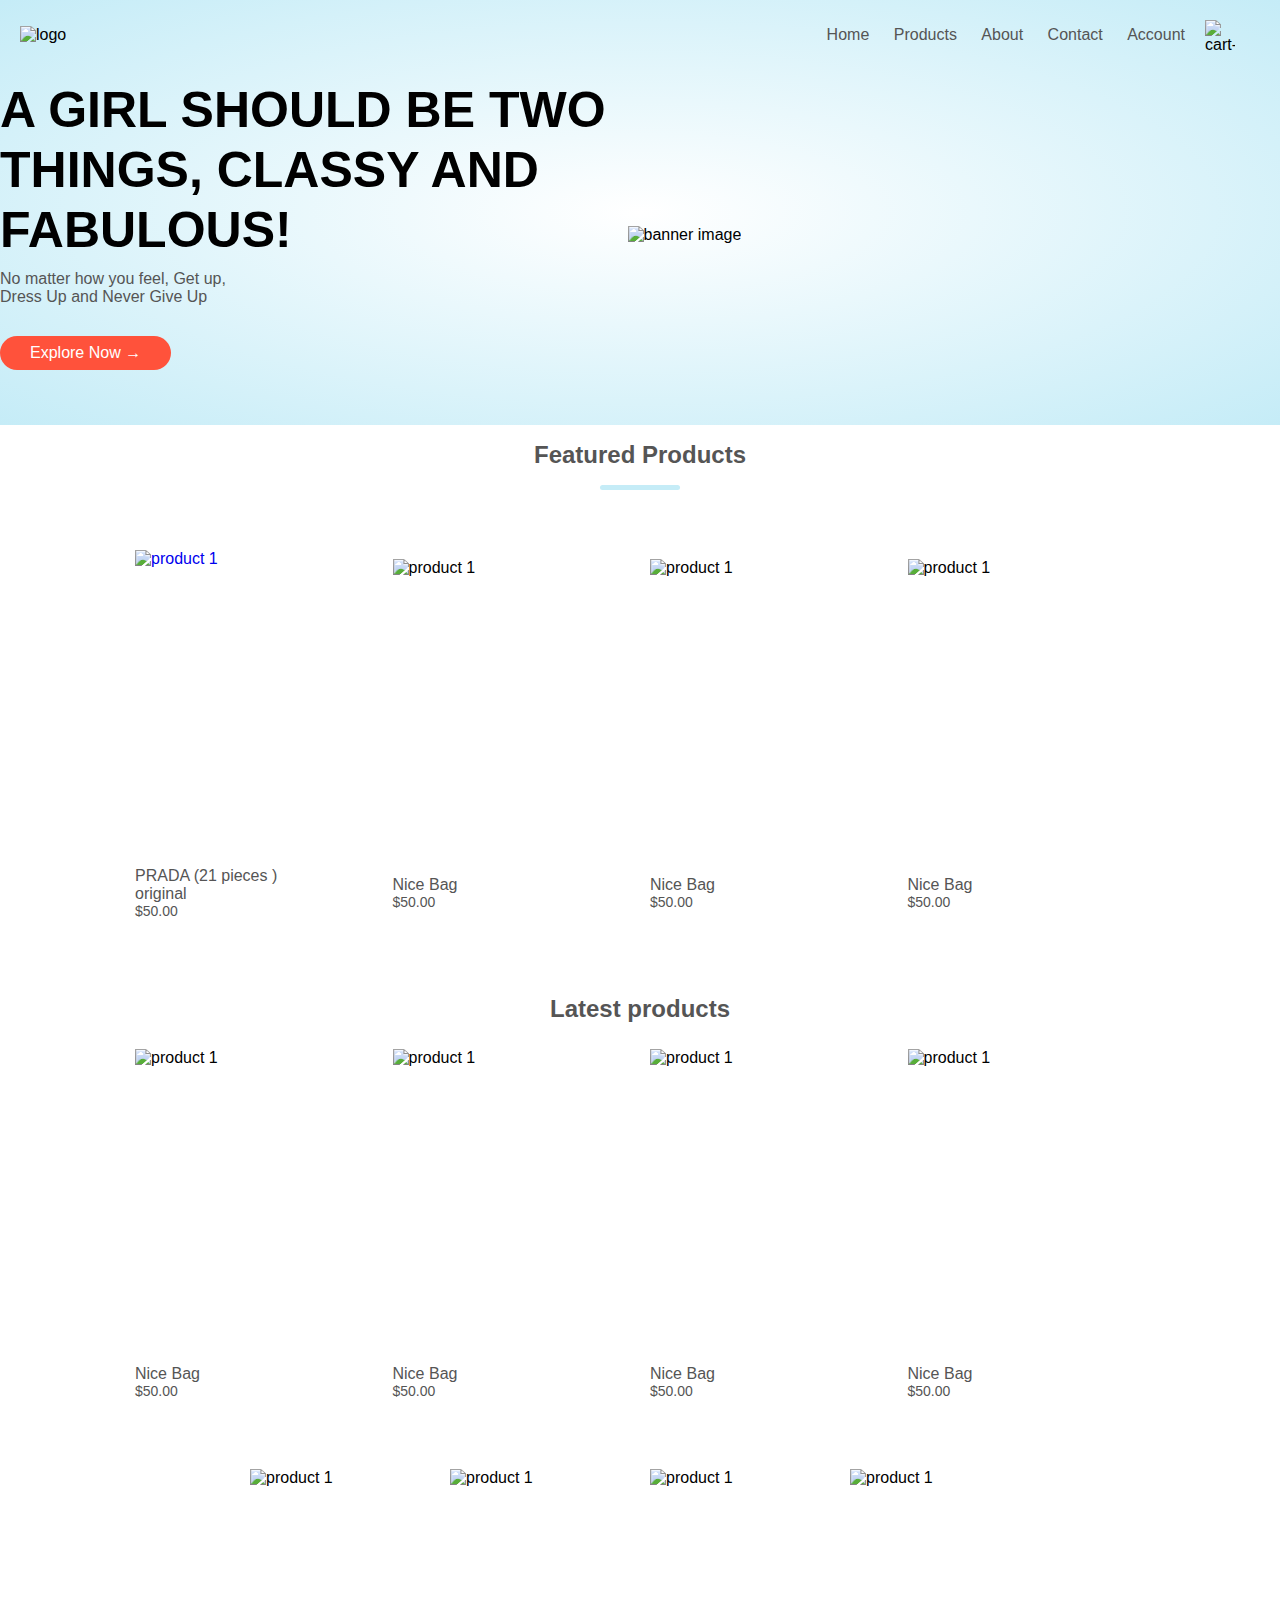
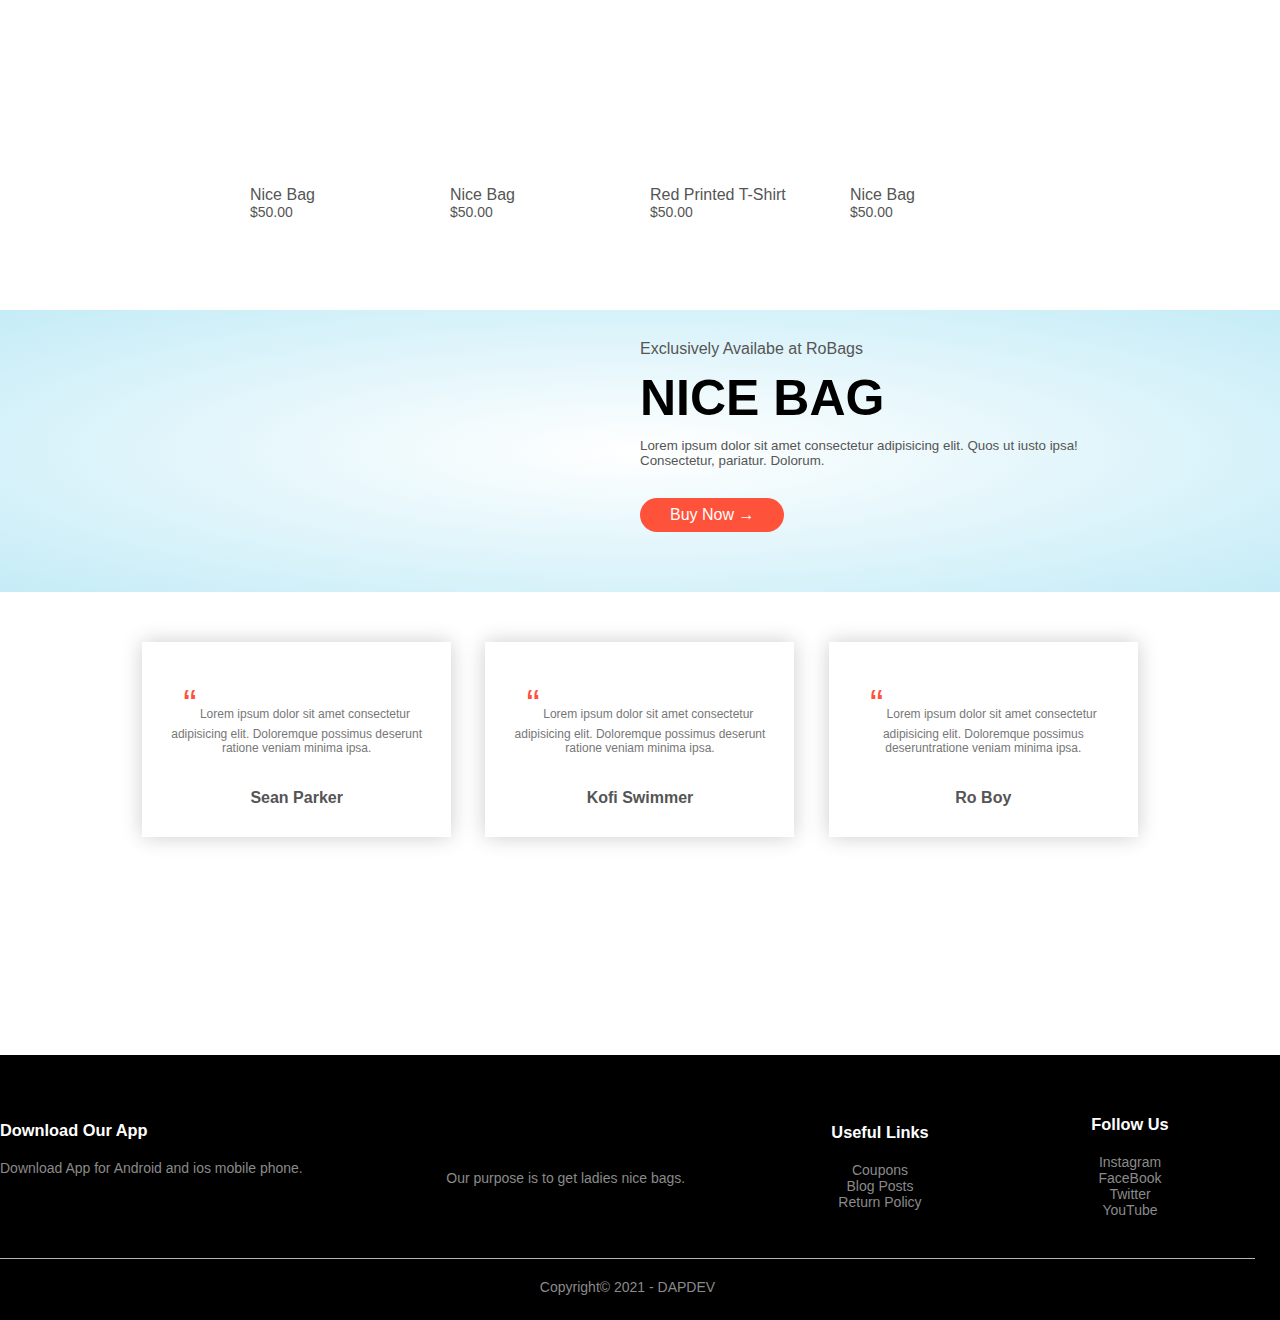
==== index.html @ 1f47ddc7 "Add files via upload" ====
<!DOCTYPE html>
<html lang="en">
  <head>
    <meta charset="UTF-8" />
    <meta name="viewport" content="width=device-width, initial-scale=1.0" />
    <title>roBags</title>
    <link rel="stylesheet" href="style.css" />
  </head>
  <body>
    <!-- header  -->
    <header class="header">
      <div class="container">
        <!-- navbar -->
        <div class="navbar">
          <div class="logo">
            <img src="/images/logo.png" width="125px" alt="logo" />
          </div>
          <nav>
            <ul>
              <li><a href="">Home</a></li>
              <li><a href="products.html">Products</a></li>
              <li><a href="product-details.html">About</a></li>
              <li><a href="cart.html">Contact</a></li>
              <li><a href="">Account</a></li>
            </ul>
          </nav>
          <img
            src="images/cart.png"
            width="30px"
            height="30px"
            alt="cart-img"
            class="cart-button"
          />
          <img
            src="/images/menu.png"
            width="125px"
            alt="logo"
            class="menu-icon"
          />
        </div>
        <!-- end of navbar -->
        <!-- banner area  -->
        <section class="row">
          <div class="col-2">
            <h1>A GIRL SHOULD BE TWO THINGS, CLASSY AND FABULOUS!</h1>
            <!-- make it dynamic (change it to a new qoute everyday or maybe every hour) -->
            <p class="caption">
              <!-- <span class="quotes">&#8220;</span> -->No matter how you
              feel, Get up,
              <br />
              Dress Up and Never Give Up
            </p>
            <a href="" class="btn">Explore Now &#8594;</a>
          </div>
          <div class="col-2">
            <img src="images/bag7.png" alt="banner image" />
          </div>
        </section>
        <!-- end of banner area  -->
      </div>
    </header>
    <!-- end of header  -->
    <!-- featured categories  -->
    <!-- <section class="categories">
      <div class="small-container">
        <div class="row">
          <div class="col-3">
            <img src="images/category-1.jpg" alt="" />
          </div>
          <div class="col-3">
            <img src="images/category-2.jpg" alt="" />
          </div>
          <div class="col-3">
            <img src="images/category-3.jpg" alt="" />
          </div>
        </div>
      </div>
    </section> -->
    <!-- end of featured categories -->
    <!-- featured products  -->
    <div class="small-container">
      <h2 class="title">Featured Products</h2>
      <div class="line"></div>
      <div class="row">
        <!-- one product  -->
        <a class="col-4" href="product-details.html">
          <div>
            <img src="images/pro-1.jpg" alt="product 1" />
            <h4>PRADA (21 pieces )<br />original</h4>

            <div class="ratings">
              <!-- font awesome star ratings -->
            </div>
            <p>$50.00</p>
          </div>
        </a>
        <!-- end of one product -->
        <!-- one product  -->
        <div class="col-4">
          <img src="images/pro-8.jpg" alt="product 1" />
          <h4>Nice Bag</h4>
          <div class="ratings">
            <!-- font awesome star ratings -->
          </div>
          <p>$50.00</p>
        </div>
        <!-- end of one product --><!-- one product  -->
        <div class="col-4">
          <img src="images/pro-13.jpg" alt="product 1" />
          <h4>Nice Bag</h4>
          <div class="ratings">
            <!-- font awesome star ratings -->
          </div>
          <p>$50.00</p>
        </div>
        <!-- end of one product --><!-- one product  -->
        <div class="col-4">
          <img src="images/pro-4.jpg" alt="product 1" />
          <h4>Nice Bag</h4>
          <div class="ratings">
            <!-- font awesome star ratings -->
          </div>
          <p>$50.00</p>
        </div>
        <!-- end of one product -->
      </div>
      <!-- Latest products  -->
      <h2 class="title">Latest products</h2>
      <section class="row">
        <!-- one product  -->
        <div class="col-4">
          <img src="images/pro-10.jpg" alt="product 1" />
          <h4>Nice Bag</h4>
          <div class="ratings">
            <!-- font awesome star ratings -->
          </div>
          <p>$50.00</p>
        </div>
        <!-- end of one product -->
        <!-- one product  -->
        <div class="col-4">
          <img src="images/pro-6.jpg" alt="product 1" />
          <h4>Nice Bag</h4>
          <div class="ratings">
            <!-- font awesome star ratings -->
          </div>
          <p>$50.00</p>
        </div>
        <!-- end of one product --><!-- one product  -->
        <div class="col-4">
          <img src="images/pro-7.jpg" alt="product 1" />
          <h4>Nice Bag</h4>
          <div class="ratings">
            <!-- font awesome star ratings -->
          </div>
          <p>$50.00</p>
        </div>
        <!-- end of one product --><!-- one product  -->
        <div class="col-4">
          <img src="images/pro-11.jpg" alt="product 1" />
          <h4>Nice Bag</h4>
          <div class="ratings">
            <!-- font awesome star ratings -->
          </div>
          <p>$50.00</p>
        </div>
        <div class="row">
          <!-- one product  -->
          <div class="col-4">
            <img src="images/pro-9.jpg" alt="product 1" />
            <h4>Nice Bag</h4>
            <div class="ratings">
              <!-- font awesome star ratings -->
            </div>
            <p>$50.00</p>
          </div>
          <!-- end of one product -->
          <!-- one product  -->
          <div class="col-4">
            <img src="images/pro-12.jpg" alt="product 1" />
            <h4>Nice Bag</h4>
            <div class="ratings">
              <!-- font awesome star ratings -->
            </div>
            <p>$50.00</p>
          </div>
          <!-- end of one product --><!-- one product  -->
          <div class="col-4">
            <img src="images/pro-14.jpg" alt="product 1" />
            <h4>Red Printed T-Shirt</h4>
            <div class="ratings">
              <!-- font awesome star ratings -->
            </div>
            <p>$50.00</p>
          </div>
          <!-- end of one product --><!-- one product  -->
          <div class="col-4">
            <img src="images/pro-16.jpg" alt="product 1" />
            <h4>Nice Bag</h4>
            <div class="ratings">
              <!-- font awesome star ratings -->
            </div>
            <p>$50.00</p>
          </div>
          <!-- end of one product -->
        </div>
        <!-- end of one product -->
      </section>
      <!-- End of latest products  -->
    </div>
    <!-- end of featured products -->
    <!-- offer  -->
    <section class="offer">
      <div class="small-container">
        <section class="row">
          <div class="col-2">
            <img src="images/bag1.png" alt="" class="offer-img" />
          </div>
          <div class="col-2">
            <p>Exclusively Availabe at RoBags</p>
            <h1>NICE BAG</h1>
            <small
              >Lorem ipsum dolor sit amet consectetur adipisicing elit. Quos ut
              iusto ipsa! Consectetur, pariatur. Dolorum.</small
            >
            <a href="" class="btn">Buy Now &#8594;</a>
          </div>
        </section>
      </div>
    </section>
    <!-- end of offer  -->
    <section class="testimonial">
      <div class="small-container">
        <div class="row">
          <!-- person's testimonial -->
          <div class="col-3">
            <p>
              <span class="quotes">&#8220;</span>
              Lorem ipsum dolor sit amet consectetur adipisicing elit.
              Doloremque possimus deserunt ratione veniam minima ipsa.
            </p>
            <div class="ratings">
              <!-- font awesome star icons  -->
            </div>
            <img src="images/user-1.png" alt="" />
            <h3>Sean Parker</h3>
          </div>
          <!-- end of person's testimonial -->
          <div class="col-3">
            <p>
              <span class="quotes">&#8220;</span>
              Lorem ipsum dolor sit amet consectetur adipisicing elit.
              Doloremque possimus deserunt ratione veniam minima ipsa.
            </p>
            <div class="ratings">
              <!-- font awesome star icons  -->
            </div>
            <img src="images/user-2.png" alt="" />
            <h3>Kofi Swimmer</h3>
          </div>
          <div class="col-3">
            <p>
              <span class="quotes">&#8220;</span>
              Lorem ipsum dolor sit amet consectetur adipisicing elit.
              Doloremque possimus deseruntratione veniam minima ipsa.
            </p>
            <div class="ratings">
              <!-- font awesome star icons  -->
            </div>
            <img src="images/user-3.png" alt="" />
            <h3>Ro Boy</h3>
          </div>
        </div>
      </div>
    </section>
    <!-- brands  eg.LV YSL etc-->
    <section class="brands">
      <div class="small-container">
        <div class="row">
          <div class="col-5">
            <img src="images/logo-godrej.png" alt="" />
          </div>
          <div class="col-5">
            <img src="images/logo-oppo.png" alt="" />
          </div>
          <div class="col-5">
            <img src="images/logo-coca-cola.png" alt="" />
          </div>
          <div class="col-5">
            <img src="images/logo-paypal.png" alt="" />
          </div>
          <div class="col-5">
            <img src="images/logo-philips.png" alt="" />
          </div>
        </div>
      </div>
    </section>
    <!-- end of brands -->
    <!-- footer  -->
    <footer>
      <div class="container">
        <div class="row">
          <div class="footer-col-1">
            <h3>Download Our App</h3>
            <p>Download App for Android and ios mobile phone.</p>
            <div class="app-logo">
              <img src="images/play-store.png" alt="" />
              <img src="images/app-store.png" alt="" />
            </div>
          </div>
          <div class="footer-col-2">
            <img src="images/logo-white.png" alt="" />
            <p>Our purpose is to get ladies nice bags.</p>
          </div>
          <div class="footer-col-3">
            <h3>Useful Links</h3>
            <ul>
              <li>Coupons</li>
              <li>Blog Posts</li>
              <li>Return Policy</li>
            </ul>
          </div>
          <div class="footer-col-4">
            <h3>Follow Us</h3>
            <ul>
              <li>Instagram</li>
              <li>FaceBook</li>
              <li>Twitter</li>
              <li>YouTube</li>
            </ul>
          </div>
        </div>
        <hr />
        <p class="copyright">Copyright&copy; 2021 - DAPDEV</p>
      </div>
    </footer>
    <!-- end of footer  -->
    <script src="app.js"></script>
  </body>
</html>
---- style.css ----
* {
  margin: 0;
  padding: 0;
  box-sizing: border-box;
  text-decoration: none;
  list-style: none;
}
body {
  font-family: "Lucida Sans", "Lucida Sans Regular", "Lucida Grande",
    "Lucida Sans Unicode", Geneva, Verdana, sans-serif;
}
/* ROOT STYLES  */
/* UTILITY CLASSES  */

.row {
  /* background-color: coral; */
  /* margin-top: 70px; */
  display: flex;
  align-items: center;
  flex-wrap: wrap;
  justify-content: space-around;
}
/* END OF UTILITY CLASSES */
/* HEADER  */
header {
  background: radial-gradient(#fff, rgb(197, 236, 247));
  height: auto;
}
/* NAVBAR */
.navbar {
  display: flex;
  align-items: center;
  padding: 20px;
}
nav {
  flex: 1;
  text-align: right;
}
nav ul {
  display: inline-block;
  list-style: none;
}
nav ul li {
  display: inline-block;
  margin-right: 20px;
}
nav a {
  color: #555;
}
p {
  color: #555;
}
.cart-button {
  cursor: pointer;
}

.container {
  max-width: 1300px;
  margin: auto;
  padding: 0 25px 25px 0;
}
/* END OF NAVBAR */

/* BANNER */
.quotes {
  font-size: 40px;
  color: #ff523b;
}
.col-2 {
  flex-basis: 50%;
  min-width: 300px;
}
.col-2 img {
  max-width: 100%;
  padding: 50px 0;
}
.col-2 h1 {
  font-size: 50px;
  line-height: 60px;
  margin: 10px 0;
}
.btn {
  display: inline-block;
  background: #ff523b;
  color: #fff;
  padding: 8px 30px;
  margin: 30px 0;
  border-radius: 30px;
  transition: background 400ms;
}
.btn:hover {
  background: #555;
}
/* END OF BANNER */
/* END OF HEADER  */
/* CATEGORIES  */
.categories {
  margin: 70px 0;
}
.small-container {
  max-width: 1080px;
  margin: auto;
  padding: 0 25px;
}
.col-3 {
  flex-basis: 30%;
  min-width: 250px;
  /* margin-bottom: 30px; */
}
.col-3 img {
  width: 100%;
}
/* END OF CATEGORIES */
/* FEATURED PRODUCTS  */
.title {
  text-align: center;
  margin: 0 auto;
  line-height: 60px;
  color: #555;
}
.line {
  text-align: center;
  background: rgb(197, 236, 247);
  width: 80px;
  height: 5px;
  border-radius: 5px;
  margin: 0 auto 50px;
}
.col-4 {
  flex-basis: 25%;
  padding: 10px;
  min-width: 200px;
  margin-bottom: 50px;
}
.col-4 img {
  width: 100%;
  min-height: 316.66px;
  max-height: 316.66px;
  transition: transform 400ms;
}
h4 {
  color: #555;
  font-weight: normal;
}
.col-4 p {
  font-size: 14px;
}
.col-4 img:hover {
  transform: translateY(-5px);
}
/* END OF FEATURED PRODUCTS  */
/* OFFER  */
.offer {
  background: radial-gradient(#fff, rgb(197, 236, 247));
  margin-top: 30px;
  padding: 30px 0;
}
.col-2 .offer-img {
  padding: 50px;
}
small {
  display: block;
  color: #555;
}
/* END OF OFFER  */

/* TESTIMONIAL */
.testimonial {
  padding-top: 50px;
}
.testimonial .col-3 {
  text-align: center;
  padding: 30px 20px;
  box-shadow: 0 0 20px 0px rgba(0, 0, 0, 0.199);
  cursor: pointer;
  transition: transform 400ms;
}
.testimonial .col-3 img {
  width: 50px;
  margin-top: 20px;
  border-radius: 50%;
}
.testimonial .col-3:hover {
  transform: translateY(-10px);
}
.col-3 p {
  font-size: 12px;
  margin: 10px 0;
  color: #777;
}
.testimonial .col-3 h3 {
  font-weight: 600;
  color: #555;
  font-size: 16px;
}
/* END OF TESTIMONIAL */

/* BRANDS  */
.brands {
  margin: 100px auto;
}
.col-5 {
  width: 160px;
}
.col-5 img {
  width: 100%;
  cursor: pointer;
  filter: grayscale(100%);
  transition: 500ms;
}
.col-5 img:hover {
  filter: grayscale(0);
}
/* END OF BRANDS */

/* FOOTER  */
footer {
  background: #000;
  color: #8a8a8a;
  font-size: 14px;
  padding: 60px 0 0;
}
footer p {
  color: #8a8a8a;
}
footer h3 {
  color: #fff;
  margin-bottom: 20px;
}
.footer-col-1,
.footer-col-2,
.footer-col-3,
.footer-col-4 {
  min-width: 250px;
  margin-bottom: 20px;
}
.footer-col-1 {
  flex-basis: 30%;
}
.footer-col-2 {
  flex: 1;
  text-align: center;
}
.footer-col-2 img {
  width: 180px;
  margin-bottom: 20px;
}
.footer-col-3,
.footer-col-4 {
  flex-basis: 12%;
  text-align: center;
}
.app-logo {
  margin-top: 20px;
}
.app-logo img {
  width: 140px;
}
footer hr {
  border: none;
  background: #b5b5b5;
  height: 1px;
  margin: 20px 0;
}
footer .copyright {
  text-align: center;
}
/* END OF FOOTER  */

/* PRODUCTS PAGE  */
.row-2 {
  justify-content: space-between;
  margin: 30px auto 50px;
}
select {
  border: 2px solid #000000;
  border-radius: 5px;
  padding: 5px;
  color: #555;
}
/* select:focus {

} */
.page-btn {
  margin: 0 auto 50px;
}
.page-btn span {
  display: inline-block;
  border: 1px solid #ff523b;
  margin-left: 10px;
  width: 40px;
  height: 40px;
  text-align: center;
  line-height: 40px;
  cursor: pointer;
  transition: all 400ms;
}
.page-btn span:hover {
  background: #ff523b;
  color: #fff;
}
/* END OF PRODUCT */
/* SINGLE PRODUCT  */
.single-product {
  margin-top: 50px;
}
.single-product .col-2 img {
  padding: 0;
}
.single-product .col-2 {
  padding: 20px;
}
.single-product h4 {
  margin: 20px 0;
  font-size: 22px;
  font-weight: bold;
}
.single-product select {
  display: block;
  padding: 10px;
  margin-top: 20px;
}
.single-product input {
  width: 50px;
  height: 40px;
  padding-left: 10px;
  font-size: 20px;
  margin-right: 10px;
  border: 1px solid #000;
}
.small-img-row {
  display: flex;
  justify-content: space-between;
}
.small-img-column {
  flex-basis: 24%;
  cursor: pointer;
}
/* END OF SINGLE PRODUCT  */
/* CART ITEMS  */
.cart-page {
  margin: 50px auto;
}
table {
  width: 100%;
  border-collapse: collapse;
}
.cart-info {
  display: flex;
  flex-wrap: wrap;
}
th {
  text-align: left;
  padding: 5px;
  color: #fff;
  background: #ff523b;
}
td {
  padding: 10px 5px;
}
td input {
  width: 40px;
  height: 30px;
  padding: 5px;
}
td a {
  color: #ff523b;
  font-size: 12px;
}

td img {
  width: 80px;
  height: 80px;
  margin-right: 10px;
}
.total-price {
  display: flex;
  justify-content: flex-end;
}

.total-price table {
  border-top: 3px solid #ff523b;
  width: 100%;
  max-width: 400px;
}
td:last-child,
th:last-child {
  text-align: right;
}
/* END 
OF CART ITEMS  */
/* RESPONSIVE  */
.menu-icon {
  width: 28px;
  margin-left: 20px;
  display: none;
}

/* media query for menu  */
@media only screen and (max-width: 800px) {
  .col-5 img {
    filter: grayscale(0);
  }
  .menu-icon {
    display: block;
    cursor: pointer;
  }
  nav ul {
    position: absolute;
    top: 70px;
    left: 0;
    background: #444;
    width: 100%;
    max-height: 0;
    overflow: hidden;
    transition: all 400ms;
  }
  .add-height {
    max-height: 200px;
  }
  nav ul li {
    display: block;
    margin: 10px 40px 10px;
  }
  nav ul li a {
    color: #fff;
  }
}

/* media query for less than 600px  */
@media only screen and (max-width: 600px) {
  .row {
    text-align: center;
  }
  .col-2,
  .col-3,
  .col-4 {
    flex-basis: 100%;
  }
  .single-product .row {
    text-align: left;
  }
  .single-product .col-2 {
    padding: 20px 0;
  }
  .single-product h1 {
    font-size: 26px;
    line-height: 32px;
  }
  .cart-info p {
    display: none;
  }
}
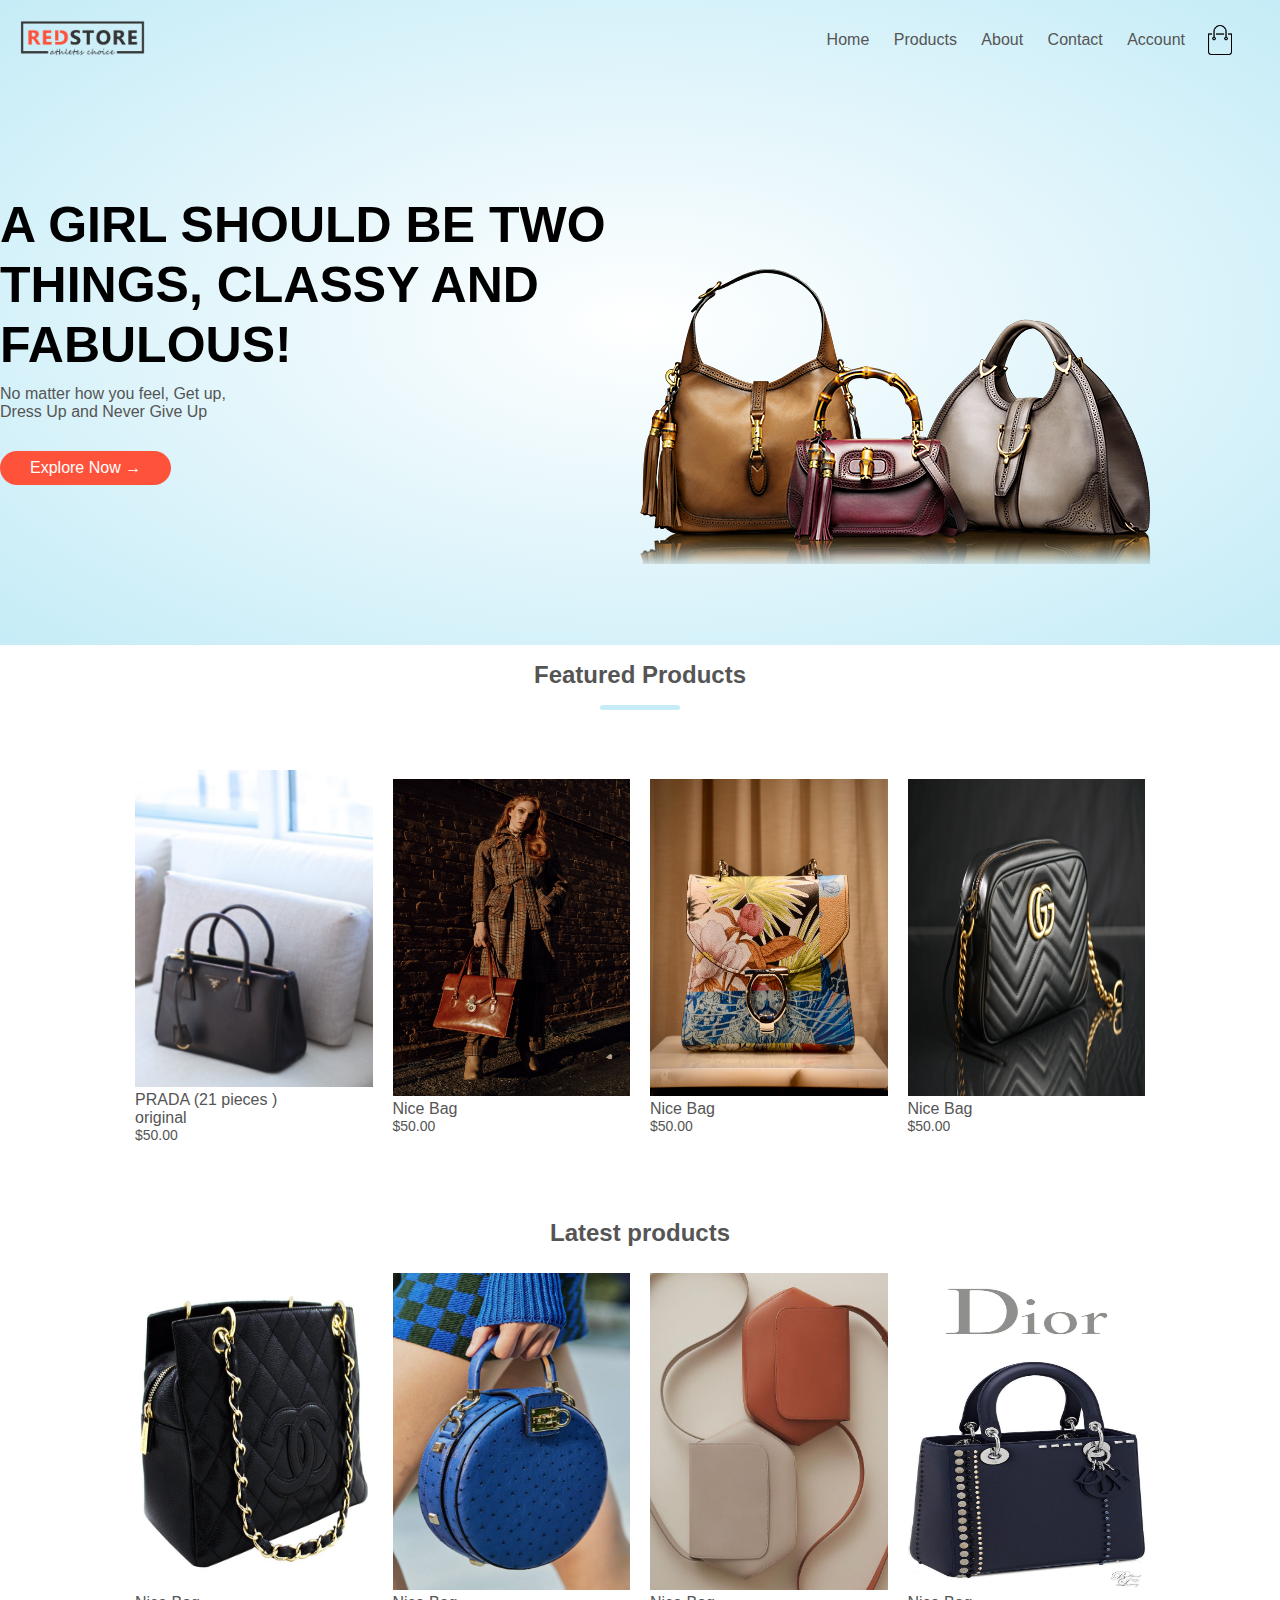
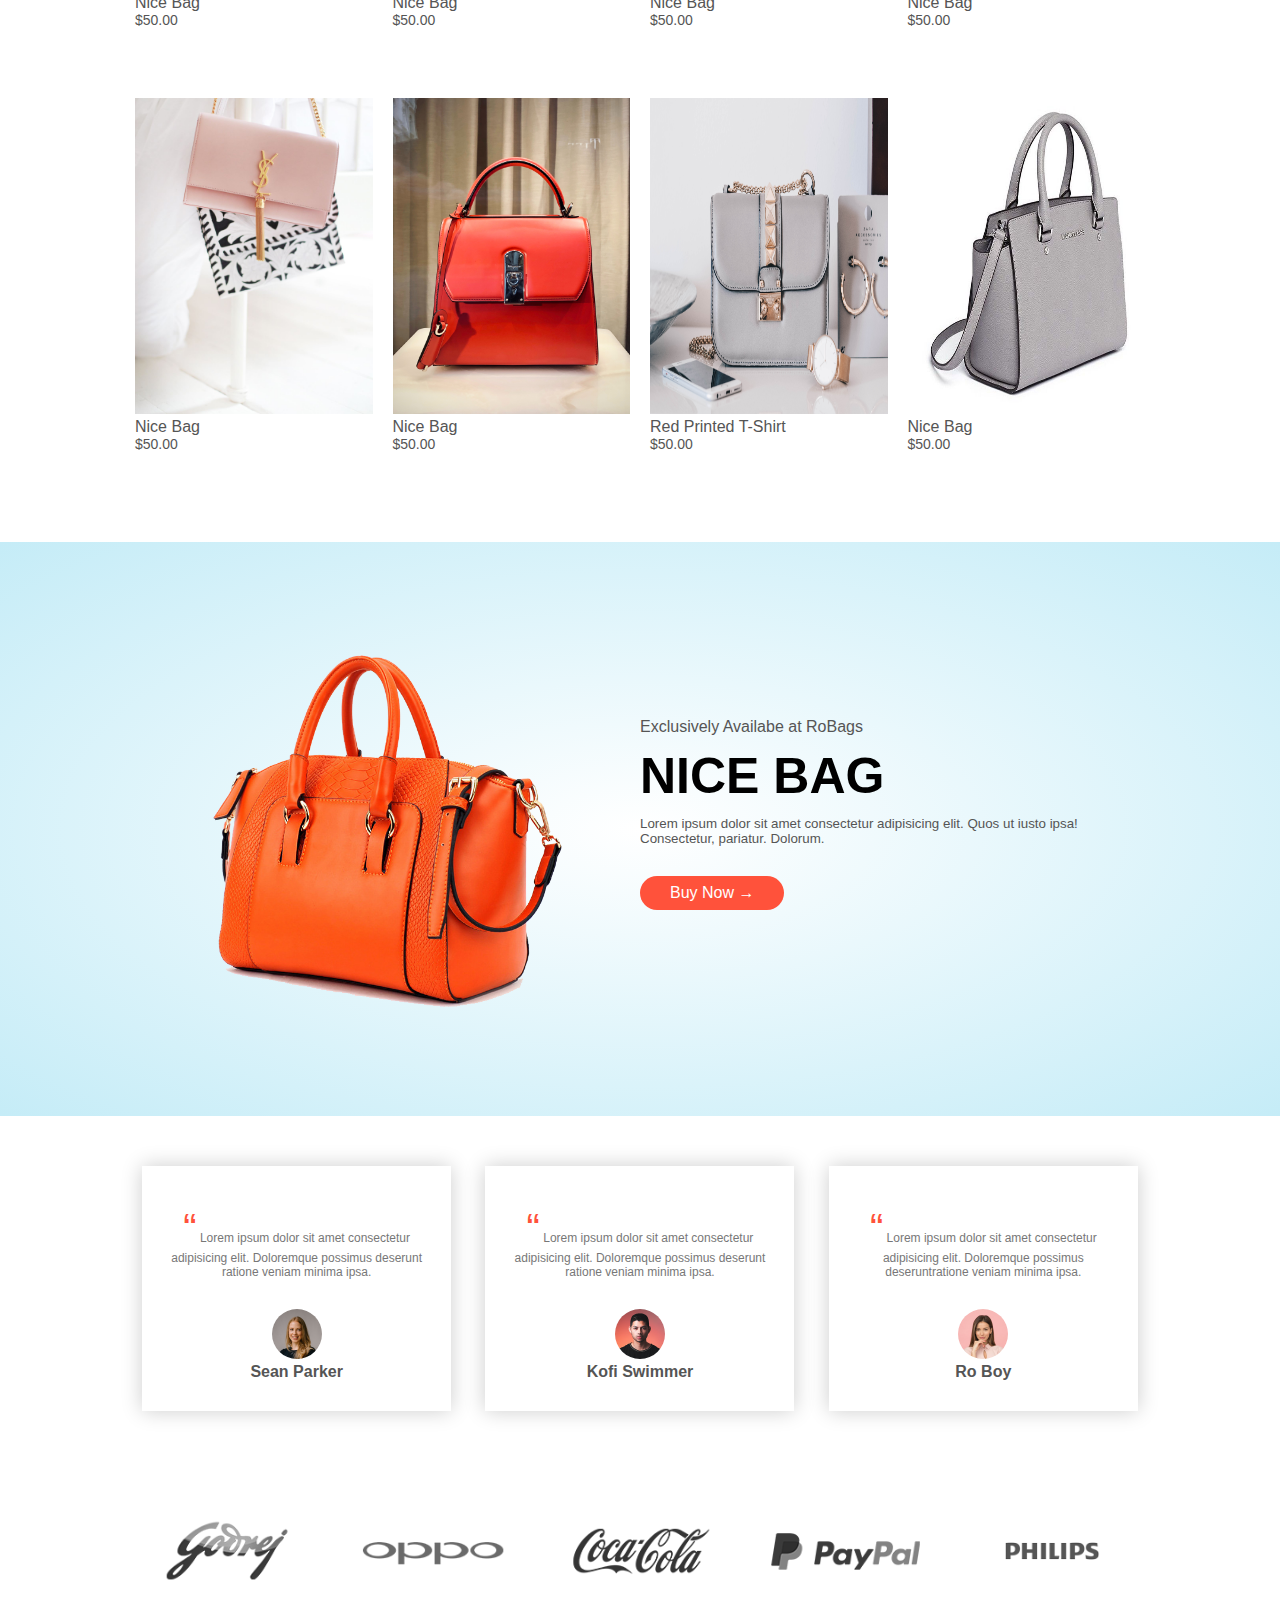
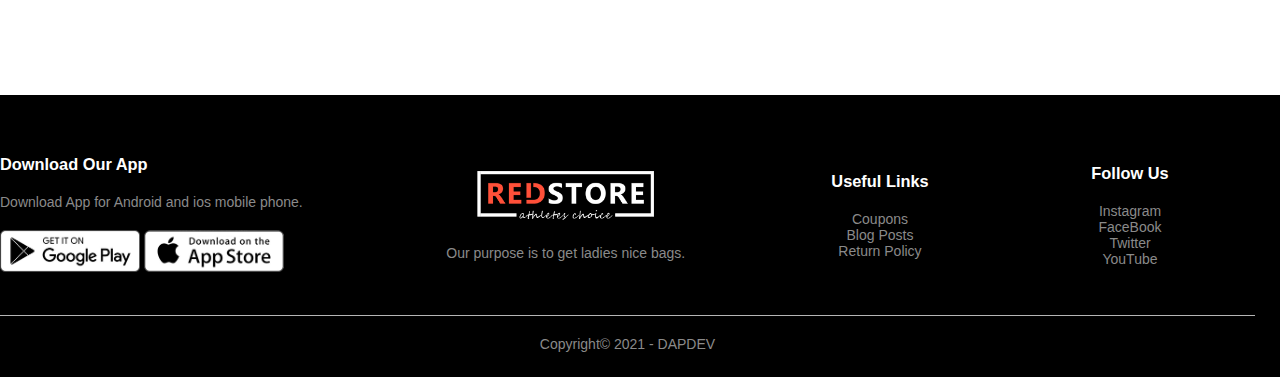
==== commit 23edeca5: "Update index.html" ====
--- a/index.html
+++ b/index.html
@@ -13,7 +13,7 @@
         <!-- navbar -->
         <div class="navbar">
           <div class="logo">
-            <img src="/images/logo.png" width="125px" alt="logo" />
+            <img src="/logo.png" width="125px" alt="logo" />
           </div>
           <nav>
             <ul>
@@ -25,14 +25,14 @@
             </ul>
           </nav>
           <img
-            src="images/cart.png"
+            src="/cart.png"
             width="30px"
             height="30px"
             alt="cart-img"
             class="cart-button"
           />
           <img
-            src="/images/menu.png"
+            src="/menu.png"
             width="125px"
             alt="logo"
             class="menu-icon"
@@ -53,7 +53,7 @@
             <a href="" class="btn">Explore Now &#8594;</a>
           </div>
           <div class="col-2">
-            <img src="images/bag7.png" alt="banner image" />
+            <img src="/bag7.png" alt="banner image" />
           </div>
         </section>
         <!-- end of banner area  -->
@@ -85,7 +85,7 @@
         <!-- one product  -->
         <a class="col-4" href="product-details.html">
           <div>
-            <img src="images/pro-1.jpg" alt="product 1" />
+            <img src="/pro-1.jpg" alt="product 1" />
             <h4>PRADA (21 pieces )<br />original</h4>
 
             <div class="ratings">
@@ -97,7 +97,7 @@
         <!-- end of one product -->
         <!-- one product  -->
         <div class="col-4">
-          <img src="images/pro-8.jpg" alt="product 1" />
+          <img src="/pro-8.jpg" alt="product 1" />
           <h4>Nice Bag</h4>
           <div class="ratings">
             <!-- font awesome star ratings -->
@@ -106,7 +106,7 @@
         </div>
         <!-- end of one product --><!-- one product  -->
         <div class="col-4">
-          <img src="images/pro-13.jpg" alt="product 1" />
+          <img src="/pro-13.jpg" alt="product 1" />
           <h4>Nice Bag</h4>
           <div class="ratings">
             <!-- font awesome star ratings -->
@@ -115,7 +115,7 @@
         </div>
         <!-- end of one product --><!-- one product  -->
         <div class="col-4">
-          <img src="images/pro-4.jpg" alt="product 1" />
+          <img src="/pro-4.jpg" alt="product 1" />
           <h4>Nice Bag</h4>
           <div class="ratings">
             <!-- font awesome star ratings -->
@@ -129,7 +129,7 @@
       <section class="row">
         <!-- one product  -->
         <div class="col-4">
-          <img src="images/pro-10.jpg" alt="product 1" />
+          <img src="/pro-10.jpg" alt="product 1" />
           <h4>Nice Bag</h4>
           <div class="ratings">
             <!-- font awesome star ratings -->
@@ -139,7 +139,7 @@
         <!-- end of one product -->
         <!-- one product  -->
         <div class="col-4">
-          <img src="images/pro-6.jpg" alt="product 1" />
+          <img src="/pro-6.jpg" alt="product 1" />
           <h4>Nice Bag</h4>
           <div class="ratings">
             <!-- font awesome star ratings -->
@@ -148,7 +148,7 @@
         </div>
         <!-- end of one product --><!-- one product  -->
         <div class="col-4">
-          <img src="images/pro-7.jpg" alt="product 1" />
+          <img src="/pro-7.jpg" alt="product 1" />
           <h4>Nice Bag</h4>
           <div class="ratings">
             <!-- font awesome star ratings -->
@@ -157,7 +157,7 @@
         </div>
         <!-- end of one product --><!-- one product  -->
         <div class="col-4">
-          <img src="images/pro-11.jpg" alt="product 1" />
+          <img src="/pro-11.jpg" alt="product 1" />
           <h4>Nice Bag</h4>
           <div class="ratings">
             <!-- font awesome star ratings -->
@@ -167,7 +167,7 @@
         <div class="row">
           <!-- one product  -->
           <div class="col-4">
-            <img src="images/pro-9.jpg" alt="product 1" />
+            <img src="/pro-9.jpg" alt="product 1" />
             <h4>Nice Bag</h4>
             <div class="ratings">
               <!-- font awesome star ratings -->
@@ -177,7 +177,7 @@
           <!-- end of one product -->
           <!-- one product  -->
           <div class="col-4">
-            <img src="images/pro-12.jpg" alt="product 1" />
+            <img src="/pro-12.jpg" alt="product 1" />
             <h4>Nice Bag</h4>
             <div class="ratings">
               <!-- font awesome star ratings -->
@@ -186,7 +186,7 @@
           </div>
           <!-- end of one product --><!-- one product  -->
           <div class="col-4">
-            <img src="images/pro-14.jpg" alt="product 1" />
+            <img src="/pro-14.jpg" alt="product 1" />
             <h4>Red Printed T-Shirt</h4>
             <div class="ratings">
               <!-- font awesome star ratings -->
@@ -195,7 +195,7 @@
           </div>
           <!-- end of one product --><!-- one product  -->
           <div class="col-4">
-            <img src="images/pro-16.jpg" alt="product 1" />
+            <img src="/pro-16.jpg" alt="product 1" />
             <h4>Nice Bag</h4>
             <div class="ratings">
               <!-- font awesome star ratings -->
@@ -214,7 +214,7 @@
       <div class="small-container">
         <section class="row">
           <div class="col-2">
-            <img src="images/bag1.png" alt="" class="offer-img" />
+            <img src="/bag1.png" alt="" class="offer-img" />
           </div>
           <div class="col-2">
             <p>Exclusively Availabe at RoBags</p>
@@ -242,7 +242,7 @@
             <div class="ratings">
               <!-- font awesome star icons  -->
             </div>
-            <img src="images/user-1.png" alt="" />
+            <img src="/user-1.png" alt="" />
             <h3>Sean Parker</h3>
           </div>
           <!-- end of person's testimonial -->
@@ -255,7 +255,7 @@
             <div class="ratings">
               <!-- font awesome star icons  -->
             </div>
-            <img src="images/user-2.png" alt="" />
+            <img src="/user-2.png" alt="" />
             <h3>Kofi Swimmer</h3>
           </div>
           <div class="col-3">
@@ -267,7 +267,7 @@
             <div class="ratings">
               <!-- font awesome star icons  -->
             </div>
-            <img src="images/user-3.png" alt="" />
+            <img src="/user-3.png" alt="" />
             <h3>Ro Boy</h3>
           </div>
         </div>
@@ -278,19 +278,19 @@
       <div class="small-container">
         <div class="row">
           <div class="col-5">
-            <img src="images/logo-godrej.png" alt="" />
-          </div>
-          <div class="col-5">
-            <img src="images/logo-oppo.png" alt="" />
-          </div>
-          <div class="col-5">
-            <img src="images/logo-coca-cola.png" alt="" />
-          </div>
-          <div class="col-5">
-            <img src="images/logo-paypal.png" alt="" />
-          </div>
-          <div class="col-5">
-            <img src="images/logo-philips.png" alt="" />
+            <img src="/logo-godrej.png" alt="" />
+          </div>
+          <div class="col-5">
+            <img src="/logo-oppo.png" alt="" />
+          </div>
+          <div class="col-5">
+            <img src="/logo-coca-cola.png" alt="" />
+          </div>
+          <div class="col-5">
+            <img src="/logo-paypal.png" alt="" />
+          </div>
+          <div class="col-5">
+            <img src="/logo-philips.png" alt="" />
           </div>
         </div>
       </div>
@@ -304,12 +304,12 @@
             <h3>Download Our App</h3>
             <p>Download App for Android and ios mobile phone.</p>
             <div class="app-logo">
-              <img src="images/play-store.png" alt="" />
-              <img src="images/app-store.png" alt="" />
+              <img src="/play-store.png" alt="" />
+              <img src="/app-store.png" alt="" />
             </div>
           </div>
           <div class="footer-col-2">
-            <img src="images/logo-white.png" alt="" />
+            <img src="/logo-white.png" alt="" />
             <p>Our purpose is to get ladies nice bags.</p>
           </div>
           <div class="footer-col-3">
